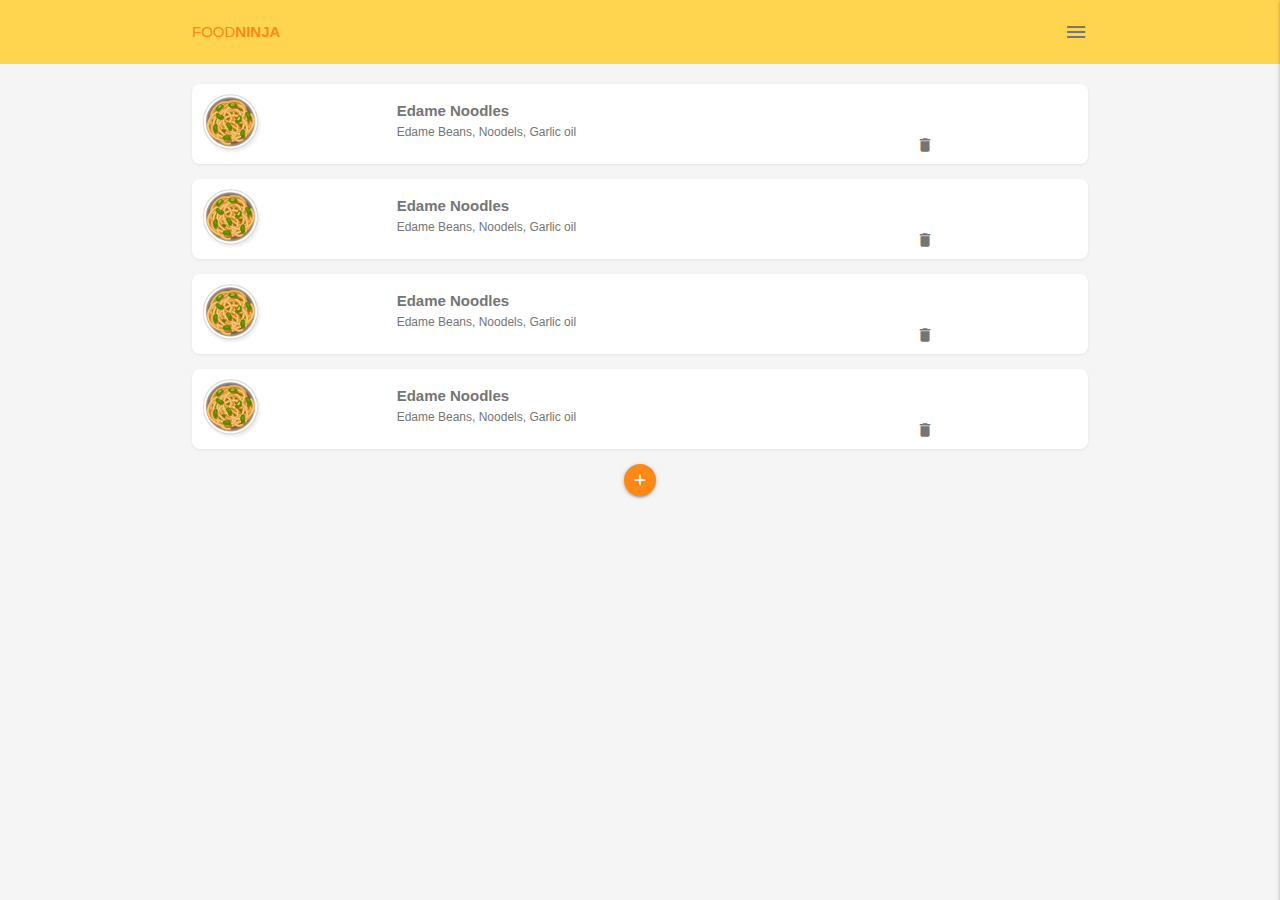
==== index.html @ a55fc6e1 "first commit" ====
<html lang="en">
<head>
  <meta charset="UTF-8">
  <meta name="viewport" content="width=device-width, initial-scale=1.0">
  <meta http-equiv="X-UA-Compatible" content="ie=edge">
  <title>Food Ninja</title>
  <!-- materialize icons, css & js -->
  <link type="text/css" href="css/materialize.min.css" rel="stylesheet">
  <link href="https://fonts.googleapis.com/icon?family=Material+Icons" rel="stylesheet">
  <link type="text/css" href="css/styles.css" rel="stylesheet">
  <script type="text/javascript" src="js/materialize.min.js"></script>
  <link rel="manifest" href="manifest.json">
  <!-- iOS support -->
  <link rel="apple-touch-icon" href="img/icons/icon-72x72.png">
  <meta name="apple-mobile-web-app-status-bar" content="#aa7700">
</head>
<body class="grey lighten-4">

  <!-- top nav -->
  <nav class="z-depth-0  amber lighten-2">
    <div class="nav-wrapper container">
      <a href="/">Food<span>Ninja</span></a>
      <span class="right grey-text text-darken-1">
        <i class="material-icons sidenav-trigger" data-target="side-menu">menu</i>
      </span>
    </div>
  </nav>

  <!-- side nav -->
  <nav id="side-menu" class="sidenav side-menu">
    <ul class="collection black-text">
      <li class="collection-item avatar">
        <img src="img/dish.png" alt="" class="circle">
        <span class="title">User Name</span>
        <p>User Subtitle</p>
      </li>
    </ul>
    <ul>
      <li><a class="subheader">FOODNINJA</a></li>
      <li><a href="/" class="waves-effect">Home</a></li>
      <li><a href="pages/about.html" class="waves-effect">About</a></li>
      <li><div class="divider"></div></li>
      <li><a href="pages/contact.html" class="waves-effect">
        <i class="material-icons">mail_outline</i>Contact</a>
      </li>
    </ul>
  </nav>

  <!-- recipes -->
  <div class="recipes container grey-text text-darken-1">
    <div class="card-panel recipe white row">
      <img src="img/dish.png" alt="recipe thumb">
      <div class="recipe-details">
        <div class="recipe-title">Edame Noodles</div>
        <div class="recipe-ingredients">Edame Beans, Noodels, Garlic oil</div>
      </div>
      <div class="recipe-delete">
        <i class="material-icons">delete_outline</i>
      </div>
    </div>
    <div class="card-panel recipe white row">
      <img src="img/dish.png" alt="recipe thumb">
      <div class="recipe-details">
        <div class="recipe-title">Edame Noodles</div>
        <div class="recipe-ingredients">Edame Beans, Noodels, Garlic oil</div>
      </div>
      <div class="recipe-delete">
        <i class="material-icons">delete_outline</i>
      </div>
    </div>
    <div class="card-panel recipe white row">
      <img src="img/dish.png" alt="recipe thumb">
      <div class="recipe-details">
        <div class="recipe-title">Edame Noodles</div>
        <div class="recipe-ingredients">Edame Beans, Noodels, Garlic oil</div>
      </div>
      <div class="recipe-delete">
        <i class="material-icons">delete_outline</i>
      </div>
    </div>
    <div class="card-panel recipe white row">
      <img src="img/dish.png" alt="recipe thumb">
      <div class="recipe-details">
        <div class="recipe-title">Edame Noodles</div>
        <div class="recipe-ingredients">Edame Beans, Noodels, Garlic oil</div>
      </div>
      <div class="recipe-delete">
        <i class="material-icons">delete_outline</i>
      </div>
    </div>
  </div>

  <div class="center">
    <a class="btn-floating btn-small btn-large add-btn sidenav-trigger" data-target="side-form">
      <i class="material-icons">add</i>
    </a>
  </div>

  <!-- add recipe side nav -->
  <div id="side-form" class="sidenav side-form">
    <form class="add-recipe container section">
      <h6 >New Recipe</h6>
      <div class="divider"></div>
      <div class="input-field">
        <input placeholder="e.g. Ninja soup" id="title" type="text" class="validate">
        <label for="title">Recipe Title</label>
      </div>
      <div class="input-field">
        <input placeholder="e.g. Tofu, mushroom, garlic" id="ingredients" type="text" class="validate">
        <label for="ingredients">Ingredients</label>
      </div>
      <div class="input-field center">
        <button class="btn-small">Add</button>
      </div>
    </form>
  </div>

  <script src="js/ui.js"></script>
</body>
</html>
---- css/styles.css ----
/* colours */
:root{
  --primary: #FFE9D2;
  --secondary: #FFE1C4;
  --title: #FF8816;
}

/* layout styles */
/* nav{
  background: var(--primary);
  border-bottom: 10px solid var(--secondary);
} */
nav a{
  text-transform: uppercase;
  color: var(--title);
}
nav a span{
  font-weight: bold;
}
nav .sidenav-trigger{
  margin: 0;
}

/* recipe styles */
.recipes{
  margin-top: 20px;
}
.card-panel.recipe{
  border-radius: 8px;
  padding: 10px;
  box-shadow: 0px 1px 3px rgba(90,90,90,0.1);
  display: grid;
  grid-template-columns: 2fr 6fr 1fr;
  grid-template-areas: "image details delete";
  position: relative;
}
.recipe img{
  grid-area: image;
  max-width: 60px;
}
.recipe-details{
  grid-area: details;
  margin-top: 6px;
}
.recipe-delete{
  grid-area: delete;
  position: absolute;
  bottom: 0px;
  right: 0px;
}
.recipe-delete i{
  font-size: 18px;
}
.recipe-title{
  font-weight: bold;
}
.recipe-ingredients{
  font-size: 0.8em;
}

/* form-styles */
.add-btn{
  background: var(--title) !important;
}
input{
  box-shadow: none !important;
  -webkit-box-shadow: none !important;
}
.side-form button{
  background: var(--title);
  box-shadow: 1px 1px 3px rgba(90,90,90,0.2);
}
form .input-field{
  margin-top: 30px;
}
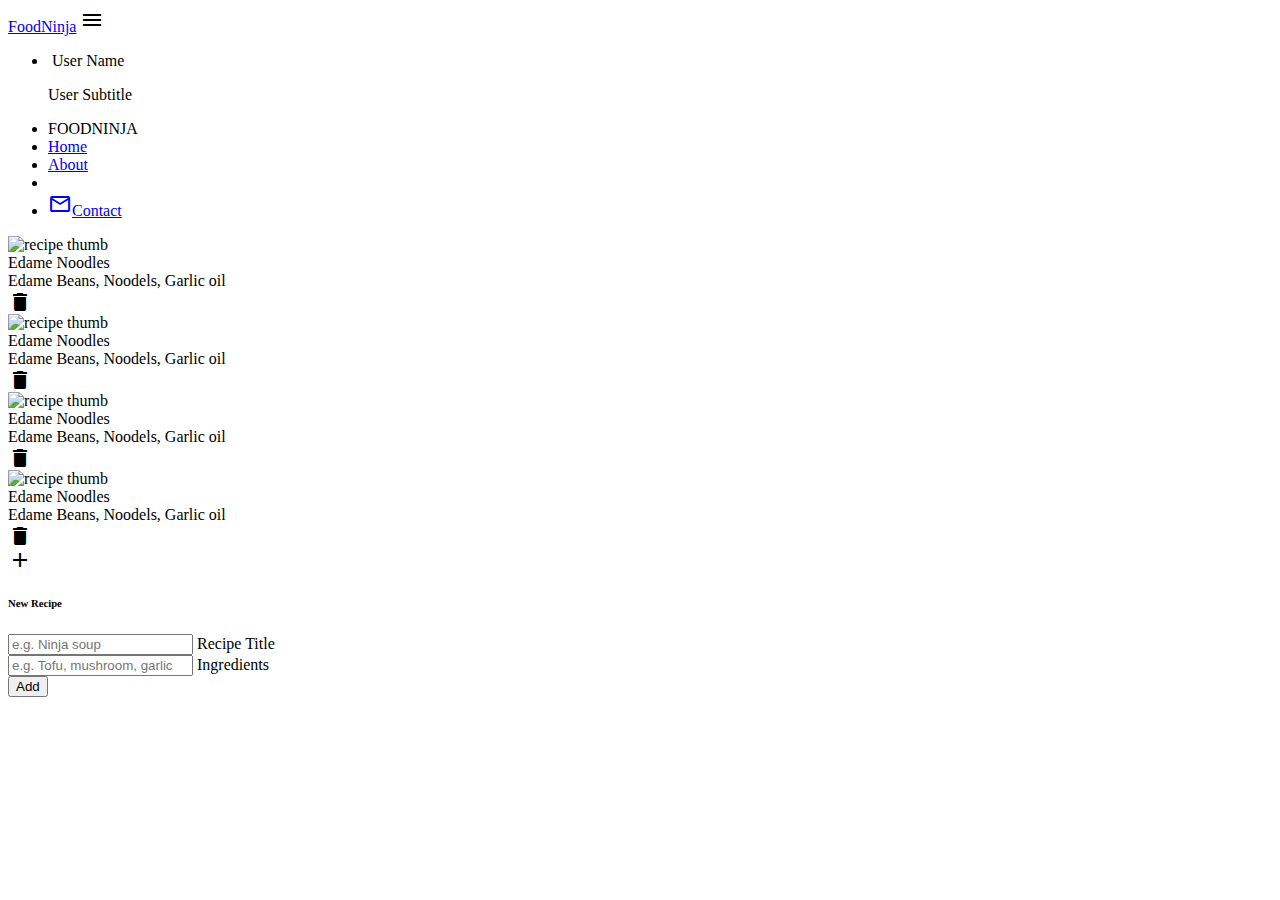
==== commit e3a09698: "relative paths" ====
--- a/index.html
+++ b/index.html
@@ -5,13 +5,13 @@
   <meta http-equiv="X-UA-Compatible" content="ie=edge">
   <title>Food Ninja</title>
   <!-- materialize icons, css & js -->
-  <link type="text/css" href="css/materialize.min.css" rel="stylesheet">
+  <link type="text/css" href="/learningtopwa/css/materialize.min.css" rel="stylesheet">
   <link href="https://fonts.googleapis.com/icon?family=Material+Icons" rel="stylesheet">
-  <link type="text/css" href="css/styles.css" rel="stylesheet">
-  <script type="text/javascript" src="js/materialize.min.js"></script>
+  <link type="text/css" href="/learningtopwa/css/styles.css" rel="stylesheet">
+  <script type="text/javascript" src="/learningtopwa/js/materialize.min.js"></script>
   <link rel="manifest" href="manifest.json">
   <!-- iOS support -->
-  <link rel="apple-touch-icon" href="img/icons/icon-72x72.png">
+  <link rel="apple-touch-icon" href="/learningtopwa/img/icons/icon-72x72.png">
   <meta name="apple-mobile-web-app-status-bar" content="#aa7700">
 </head>
 <body class="grey lighten-4">
@@ -19,7 +19,7 @@
   <!-- top nav -->
   <nav class="z-depth-0  amber lighten-2">
     <div class="nav-wrapper container">
-      <a href="/">Food<span>Ninja</span></a>
+      <a href="index.html">Food<span>Ninja</span></a>
       <span class="right grey-text text-darken-1">
         <i class="material-icons sidenav-trigger" data-target="side-menu">menu</i>
       </span>
@@ -30,17 +30,17 @@
   <nav id="side-menu" class="sidenav side-menu">
     <ul class="collection black-text">
       <li class="collection-item avatar">
-        <img src="img/dish.png" alt="" class="circle">
+        <img src="/learningtopwa/img/dish.png" alt="" class="circle">
         <span class="title">User Name</span>
         <p>User Subtitle</p>
       </li>
     </ul>
     <ul>
       <li><a class="subheader">FOODNINJA</a></li>
-      <li><a href="/" class="waves-effect">Home</a></li>
-      <li><a href="pages/about.html" class="waves-effect">About</a></li>
+      <li><a href="/learningtopwa/index.html" class="waves-effect">Home</a></li>
+      <li><a href="/learningtopwa/pages/about.html" class="waves-effect">About</a></li>
       <li><div class="divider"></div></li>
-      <li><a href="pages/contact.html" class="waves-effect">
+      <li><a href="/learningtopwa/pages/contact.html" class="waves-effect">
         <i class="material-icons">mail_outline</i>Contact</a>
       </li>
     </ul>
@@ -49,7 +49,7 @@
   <!-- recipes -->
   <div class="recipes container grey-text text-darken-1">
     <div class="card-panel recipe white row">
-      <img src="img/dish.png" alt="recipe thumb">
+      <img src="/learningtopwa/img/dish.png" alt="recipe thumb">
       <div class="recipe-details">
         <div class="recipe-title">Edame Noodles</div>
         <div class="recipe-ingredients">Edame Beans, Noodels, Garlic oil</div>
@@ -59,7 +59,7 @@
       </div>
     </div>
     <div class="card-panel recipe white row">
-      <img src="img/dish.png" alt="recipe thumb">
+      <img src="/learningtopwa/img/dish.png" alt="recipe thumb">
       <div class="recipe-details">
         <div class="recipe-title">Edame Noodles</div>
         <div class="recipe-ingredients">Edame Beans, Noodels, Garlic oil</div>
@@ -69,7 +69,7 @@
       </div>
     </div>
     <div class="card-panel recipe white row">
-      <img src="img/dish.png" alt="recipe thumb">
+      <img src="/learningtopwa/img/dish.png" alt="recipe thumb">
       <div class="recipe-details">
         <div class="recipe-title">Edame Noodles</div>
         <div class="recipe-ingredients">Edame Beans, Noodels, Garlic oil</div>
@@ -79,7 +79,7 @@
       </div>
     </div>
     <div class="card-panel recipe white row">
-      <img src="img/dish.png" alt="recipe thumb">
+      <img src="/learningtopwa/img/dish.png" alt="recipe thumb">
       <div class="recipe-details">
         <div class="recipe-title">Edame Noodles</div>
         <div class="recipe-ingredients">Edame Beans, Noodels, Garlic oil</div>
@@ -115,6 +115,6 @@
     </form>
   </div>
 
-  <script src="js/ui.js"></script>
+  <script src="/learningtopwa/js/ui.js"></script>
 </body>
 </html>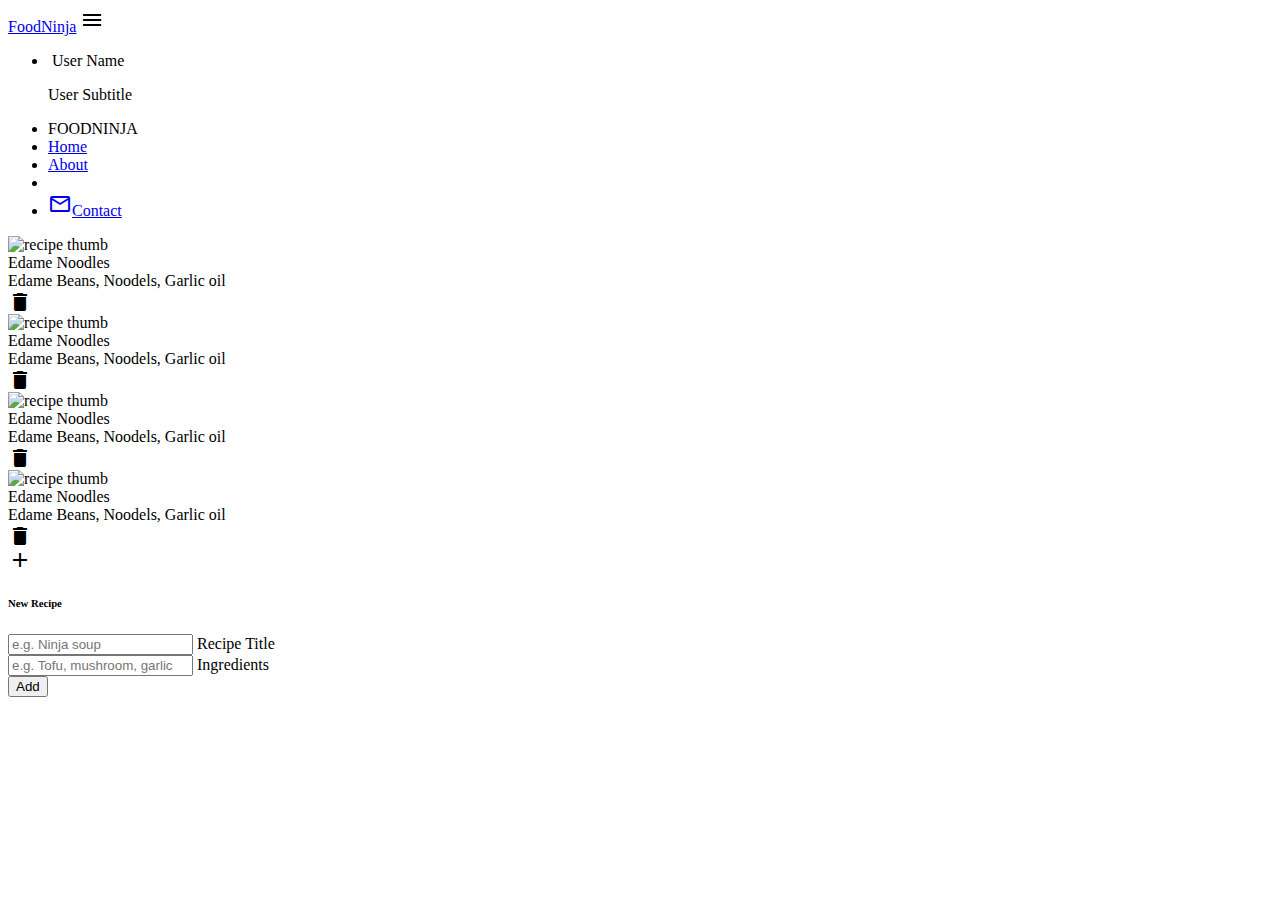
==== commit 3e47eb6f: "service workers" ====
--- a/index.html
+++ b/index.html
@@ -115,6 +115,7 @@
     </form>
   </div>
 
+  <script src="/learningtopwa/js/app.js"></script>
   <script src="/learningtopwa/js/ui.js"></script>
 </body>
 </html>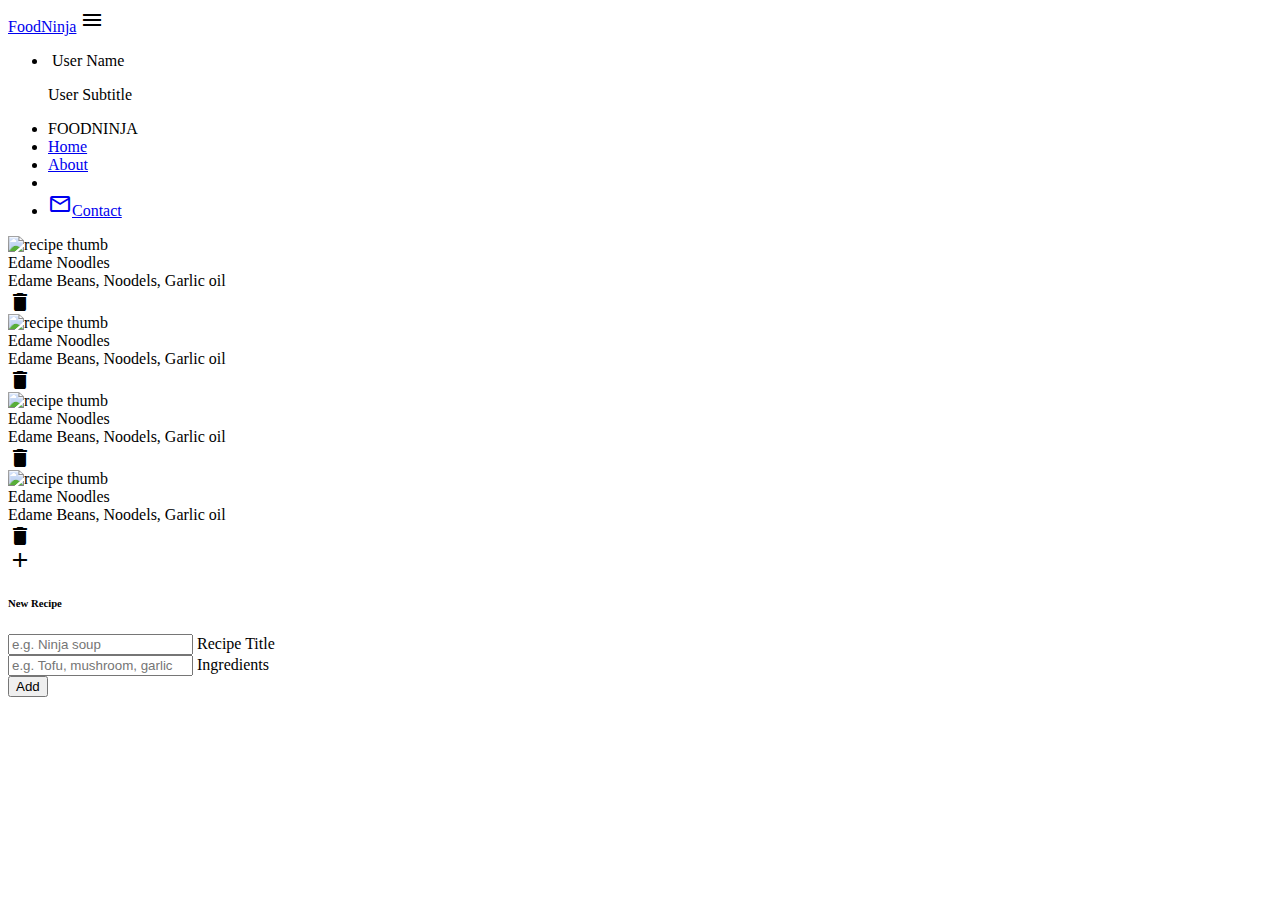
==== commit a974461b: "meta tag: theme-color" ====
--- a/index.html
+++ b/index.html
@@ -13,11 +13,12 @@
   <!-- iOS support -->
   <link rel="apple-touch-icon" href="/learningtopwa/img/icons/icon-72x72.png">
   <meta name="apple-mobile-web-app-status-bar" content="#aa7700">
+  <meta name="theme-color" content="#ffe1c4">
 </head>
 <body class="grey lighten-4">
 
   <!-- top nav -->
-  <nav class="z-depth-0  amber lighten-2">
+  <nav class="z-depth-0">
     <div class="nav-wrapper container">
       <a href="index.html">Food<span>Ninja</span></a>
       <span class="right grey-text text-darken-1">
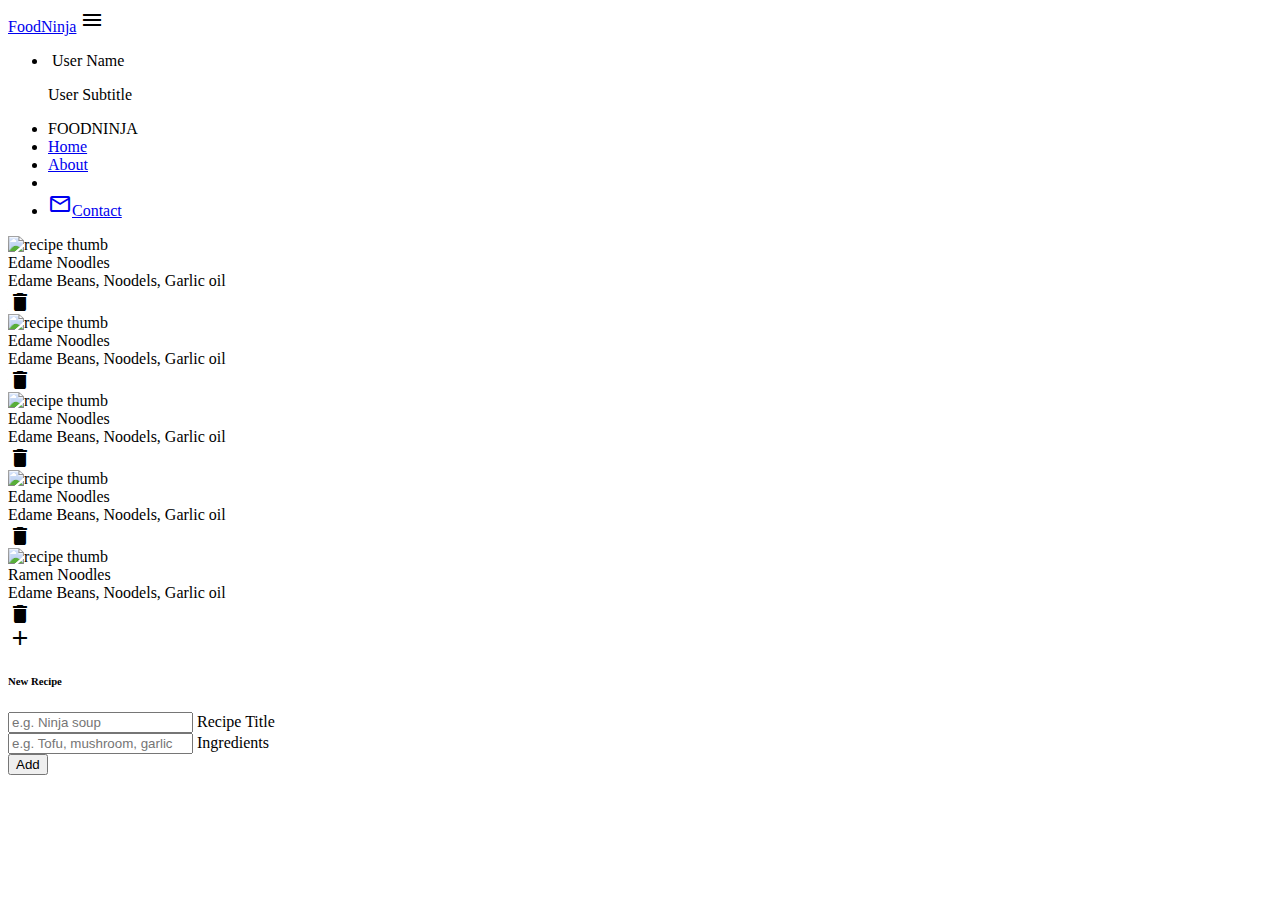
==== commit 4c5480b3: "test cache versioning" ====
--- a/index.html
+++ b/index.html
@@ -89,6 +89,16 @@
         <i class="material-icons">delete_outline</i>
       </div>
     </div>
+    <div class="card-panel recipe white row">
+      <img src="/learningtopwa/img/dish.png" alt="recipe thumb">
+      <div class="recipe-details">
+        <div class="recipe-title">Ramen Noodles</div>
+        <div class="recipe-ingredients">Edame Beans, Noodels, Garlic oil</div>
+      </div>
+      <div class="recipe-delete">
+        <i class="material-icons">delete_outline</i>
+      </div>
+    </div>
   </div>
 
   <div class="center">
